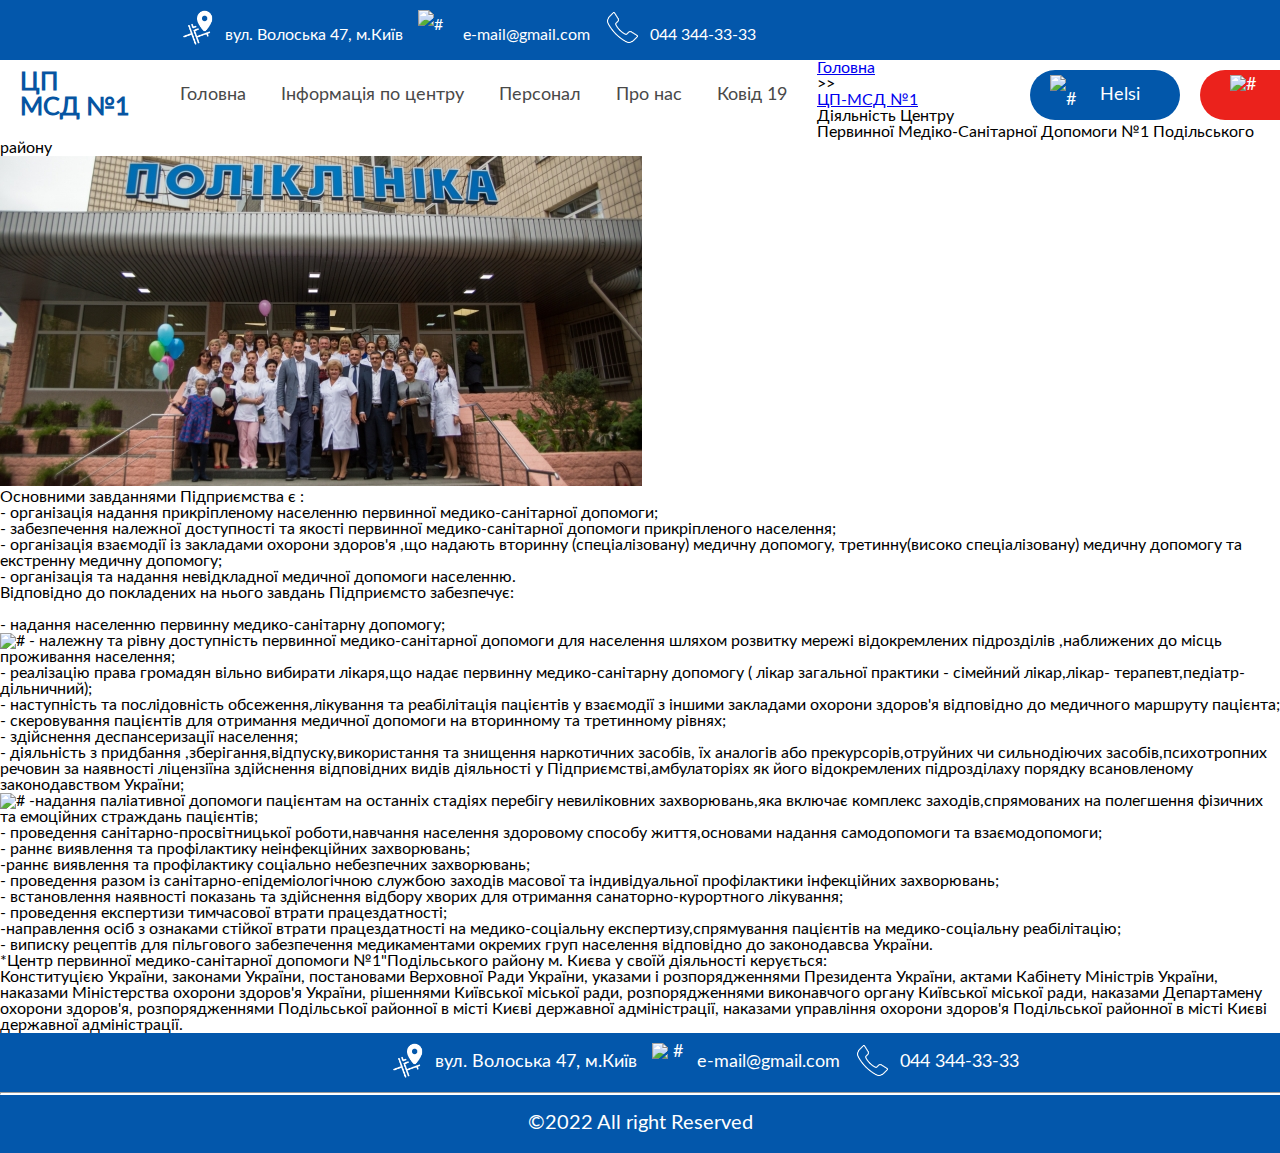
==== aboutHospital.html @ a608c094 "Create aboutHospital.html" ====
<!DOCTYPE html>
<html lang="en">
<head>
    <meta charset="UTF-8">
    <meta http-equiv="X-UA-Compatible" content="IE=edge">
    <meta name="viewport" content="width=device-width, initial-scale=1.0">
    <link rel="stylesheet" href="css/reset.css">
    <link rel="stylesheet" href="css/header.css">
    <link rel="stylesheet" href="css/aboutHospital.css">
    <link rel="stylesheet" href="css/footer.css">
    <title>CPMSD1</title>
</head>
<body>
    
    <div class="wrapper">
        <div class="container">

            <header>
                <div class="hContainer">
                    <ul class="contactList">
                        <li><img class="mapIcons" src="img/map.png" alt="#">вул. Волоська 47, м.Київ</li>
                        <li><img class="mailIcons" src="img/mail.png" alt="#">e-mail@gmail.com</li>
                        <li><img class="callIcons" src="img/call.png" alt="#">044 344-33-33</li>
                    </ul>
                    <ul class="contactListImg">
                        <li><a href=""><img class="facebookIcons" src="../img/facebook.png" alt="#"></a></li>
                        <li><a href=""><img class="viberIcons" src="../img/viber.png" alt="#"></a></li>
                    </ul>
                </div>

            

                <div class="navContainer">
                <nav>
                    <h1 class="siteLogo">ЦП<br>МСД №1</h1>
                    <ul class="menuNav">
                        <li><a class="aNav" href="">Головна</a></li>
                        <li><a class="aNav" href="#aboutUs">Інформація по центру</a></li>
                        <li><a class="aNav" href="">Персонал</a></li>
                        <li><a class="aNav" href="">Про нас</a></li>
                        <li><a class="aNav" href="">Ковід 19</a></li>
                    </ul>
                </nav>

                    <a href="">
                        <div class="appointmentDoctor">
                            <img src="../img/bookIcons.png" alt="#">
                            <p>Записатись <br> на прийом</p>                           
                        </div>
                    </a>
                    <a href="http://www.helsi.me">
                        <div class="helsiInfo">
                            <img src="../img/helsi.png" alt="#">
                            <p>Helsi</p>
                        </div>
                    </a>

                
                </div>

            </header>

            <!-- Header End -->

            <div class="aboutHospital">
                <div class="aboutHospitalContainer">

                    <div class="breadCrumbsBlock">
                        <ul class="breadCrumbsList">
                            <a href="index.html" class="breadCrumbsLink"><li>Головна</li></a>
                            <li>>></li>
                            <a href="aboutHospital.html" class="breadCrumbsLink"><li>ЦП-МСД №1</li></a>
                        </ul>
                    </div> 

                    <div class="aboutHospitalWork">
                        
                        <h1>Діяльність Центру Первинної Медіко-Санітарної Допомоги №1 Подільського району</h1>
     <div class="mainWorkHospital">

                        <img src="img/hospitalPhoto.jpg" alt="#" class="aboutHospitalImage0">
<h2>Основними завданнями Підприємства є :</h2>
<p>
- організація надання прикріпленому населенню первинної медико-санітарної допомоги;
<br>
- забезпечення належної доступності та якості первинної медико-санітарної допомоги прикріпленого населення;
<br>
- організація взаємодії із закладами охорони здоров'я ,що надають вторинну (спеціалізовану) медичну допомогу, третинну(високо спеціалізовану) медичну допомогу та екстренну медичну допомогу;
<br>
- організація та надання невідкладної медичної допомоги населенню.
<br></p>
    </div>




    <div class="hospitalWorkProcces">

<h2>Відповідно до покладених на нього завдань Підприємсто забезпечує:</h2>
<br>
- надання населенню первинну медико-санітарну допомогу;
<br>
<img src="img/aboutHospitalImg1.jpg" alt="#" class="aboutHospitalImg1">
- належну та рівну доступність первинної медико-санітарної допомоги для населення шляхом розвитку мережі відокремлених підрозділів ,наближених до місць проживання населення;
<br>
- реалізацію права громадян вільно вибирати лікаря,що надає первинну медико-санітарну допомогу ( лікар загальної практики - сімейний лікар,лікар- терапевт,педіатр-дільничний);
<br>
- наступність та послідовність обсеження,лікування та реабілітація пацієнтів у взаємодії з іншими закладами охорони здоров'я відповідно до медичного маршруту пацієнта;
<br>
- скеровування пацієнтів для отримання медичної допомоги на вторинному та третинному рівнях;
<br>
- здійснення деспансеризації населення;
<br>
- діяльність з придбання ,зберігання,відпуску,використання та знищення наркотичних засобів, їх аналогів або прекурсорів,отруйних чи сильнодіючих засобів,психотропних речовин за наявності ліцензіїна здійснення відповідних видів діяльності у Підприємстві,амбулаторіях як його відокремлених підрозділаху порядку всановленому законодавством України;
<br>
<img src="img/aboutHospitalImg2.jpg" alt="#" class="aboutHospitalImg2">
-надання паліативної допомоги пацієнтам на останніх стадіях перебігу невиліковних захворювань,яка включає комплекс заходів,спрямованих на полегшення фізичних та емоційних страждань пацієнтів;
<br>
- проведення санітарно-просвітницької роботи,навчання населення здоровому способу життя,основами надання самодопомоги та взаємодопомоги;
<br>
- раннє виявлення та профілактику неінфекційних захворювань;
<br>
-раннє виявлення та профілактику соціально небезпечних захворювань;
<br>
- проведення разом із санітарно-епідеміологічною службою заходів масової та індивідуальної профілактики інфекційних захворювань;
<br>
- встановлення наявності показань та здійснення відбору хворих для отримання санаторно-курортного лікування;
<br>
- проведення експертизи тимчасової втрати працездатності;
<br>
-направлення осіб з ознаками стійкої втрати працездатності на медико-соціальну експертизу,спрямування пацієнтів на медико-соціальну реабілітацію;
<br>
- виписку рецептів для пільгового забезпечення медикаментами окремих груп населення відповідно до законодавсва України.
<br>
</div>




<div class="law">

<h2>*Центр первинної медико-санітарної допомоги №1"Подільського району м. Києва у своїй діяльності керується:</h2> Конституцією України, законами України, постановами Верховної Ради України, указами і розпорядженнями Президента України, актами Кабінету Міністрів України, наказами Міністерства охорони здоров'я України, рішеннями Київської міської ради, розпорядженнями виконавчого органу Київської міської ради, наказами Департамену охорони здоров'я, розпорядженнями Подільської районної в місті Києві державної адміністрації, наказами управління охорони здоров'я Подільської районної в місті Києві державної адміністрації.

</div>

                </div>
                    


                </div>
            </div>

            <!-- ask End -->
        

            <footer>
                <div class="footerContainer">
                <div class="contactFooter">
                    <ul class="contactListFooter">
                        <li><img class="mapIcons" src="img/map.png" alt="#">вул. Волоська 47, м.Київ</li>
                        <li><img class="mailIcons" src="img/mail.png" alt="#">e-mail@gmail.com</li>
                        <li><img class="callIcons" src="img/call.png" alt="#">044 344-33-33</li>
                    </ul>
                </div>
            </div>
            <hr class="copyrightLane">
            <p class="copyright">&copy;2022 All right Reserved</p>

            </footer>









        </div>
    </div>

</body>
</html>
---- css/header.css ----
@font-face {
    font-family: 'Lato Regular';
    src: url('../fonts/Lato-Regular.eot');
    src: url('../fonts/Lato-Regular.eot?#iefix') format('embedded-opentype'),
    url('../fonts/Lato-Regular.woff') format('woff'),
    url('../fonts/Lato-Regular.ttf') format('truetype');
    font-weight: normal;
    font-style: normal;
    }

body, html {
    font-family: 'Lato Regular';
    overflow-x:hidden;
}

header {
    background: #0357ab;
    width: 100%;
    height: 60px;
}

.hContainer {
    margin: auto;
    width: 1440px;
    height: 50px;
    color: white;
    font-size: 16px;
    line-height: 30px;
}

.contactList {
    margin-left: 160px;
}

.contactList>li {
    float: left;
  /*  border: 1px solid red;  */
    margin-right: 15px;
    margin-top: 20px;
}

.facebookIcons {
    height: 45px;
    width: 45px;
    margin-top: 5px;
}

.viberIcons {
    height: 45px;
    width: 45px;
    margin-top: 5px;
}

.contactListImg>li {
    margin-right: 20px;
    float: right;
}


.mapIcons {
    height: 35px;
    width: 35px;
    margin-top: -10px;
    margin-left: 20px;
    margin-right: 10px;
    float: left;
}

.mailIcons {
    height: 35px;
    width: 35px;
    margin-top: -10px;
    margin-right: 10px;
    float: left;
}

.callIcons {
    height: 35px;
    width: 35px;
    margin-top: -10px;
    margin-right: 10px;
    float: left;
}

/* infoLine End  */

/* navBegin */

.navContainer {
    width: 1440px;
    height: 75px;
    margin: auto;
    margin-top: 10px;
}

.siteLogo {
    color: #0655a2;
    font-weight: bold;
    font-size: 25px;
    margin-top: 10px;
    margin-left: 20px;
    float: left;
}

.menuNav {
    margin-left: 50px;
    float: left;
    font-size: 18px;
    height: 70px;
}

.menuNav>li {
    display: inline-block;
    margin-right: 30px;
    height: 100%;
    line-height: 70px;
}

.aNav {
    color: #494949;
    text-decoration: none;
}

.aNav:hover {
    text-decoration: underline;
}

.appointmentDoctor {
    width: 220px;
    height: 50px;
    font-size: 18px;
    line-height: 20px;
    border-radius: 25px;
    color: #ffffff;
    background: #eb221c;
    float: right;
    margin-top: 10px;
    margin-right: 20px;
}

.appointmentDoctor:hover {
    background: rgb(255, 60, 0);
}

.appointmentDoctor>p {
    margin-top: 5px;
    margin-left: 90px;
}

.appointmentDoctor>img {
    float: left;
    height: 40px;
    width: 40px;
    margin-left: 30px;
    margin-top: 5px;
}

.helsiInfo {
    width: 150px;
    height: 50px;
    font-size: 18px;
    line-height: 50px;
    border-radius: 25px;
    color: #ffffff;
    background: #0257aa;
    float: right;
    margin-top: 10px;
    margin-right: 20px;
}

.helsiInfo:hover {
    outline: 3px solid #0093c0;
}

.helsiInfo>img {
    height: 40px;
    width: 40px;
    float: left;
    margin-left: 20px;
    margin-top: 5px;
    margin-right: 10px;
}

/* Header end */
---- css/footer.css ----
footer {
    width: 100%;
    background: #0357ab;
    position: relative;
    color: white;
    text-align: center;
}

.footerContainer {
    width: 1440px;
    height: 80px;
    margin: auto;
    position: relative;
}

.contactListFooter {
    width: 700px;
    height: 50px;
    margin: auto;
    font-size: 18px;
}

.contactListFooter>li {
    float: left;
  /*  border: 1px solid red;  */
    margin-right: 15px;
    margin-top: 20px;
}

.contactFooter>p {
    float: left;
    width: 30%; 
    border: 1px solid white;
    margin-left: 2.5%;
    margin-top: 30px;
}

.copyrightLane {
    border-bottom: 2px solid white;
    position: absolute;
    width: 100%;
    bottom: 50px;
}

.copyright {
    padding-bottom: 20px;
    font-size: 20px;
}
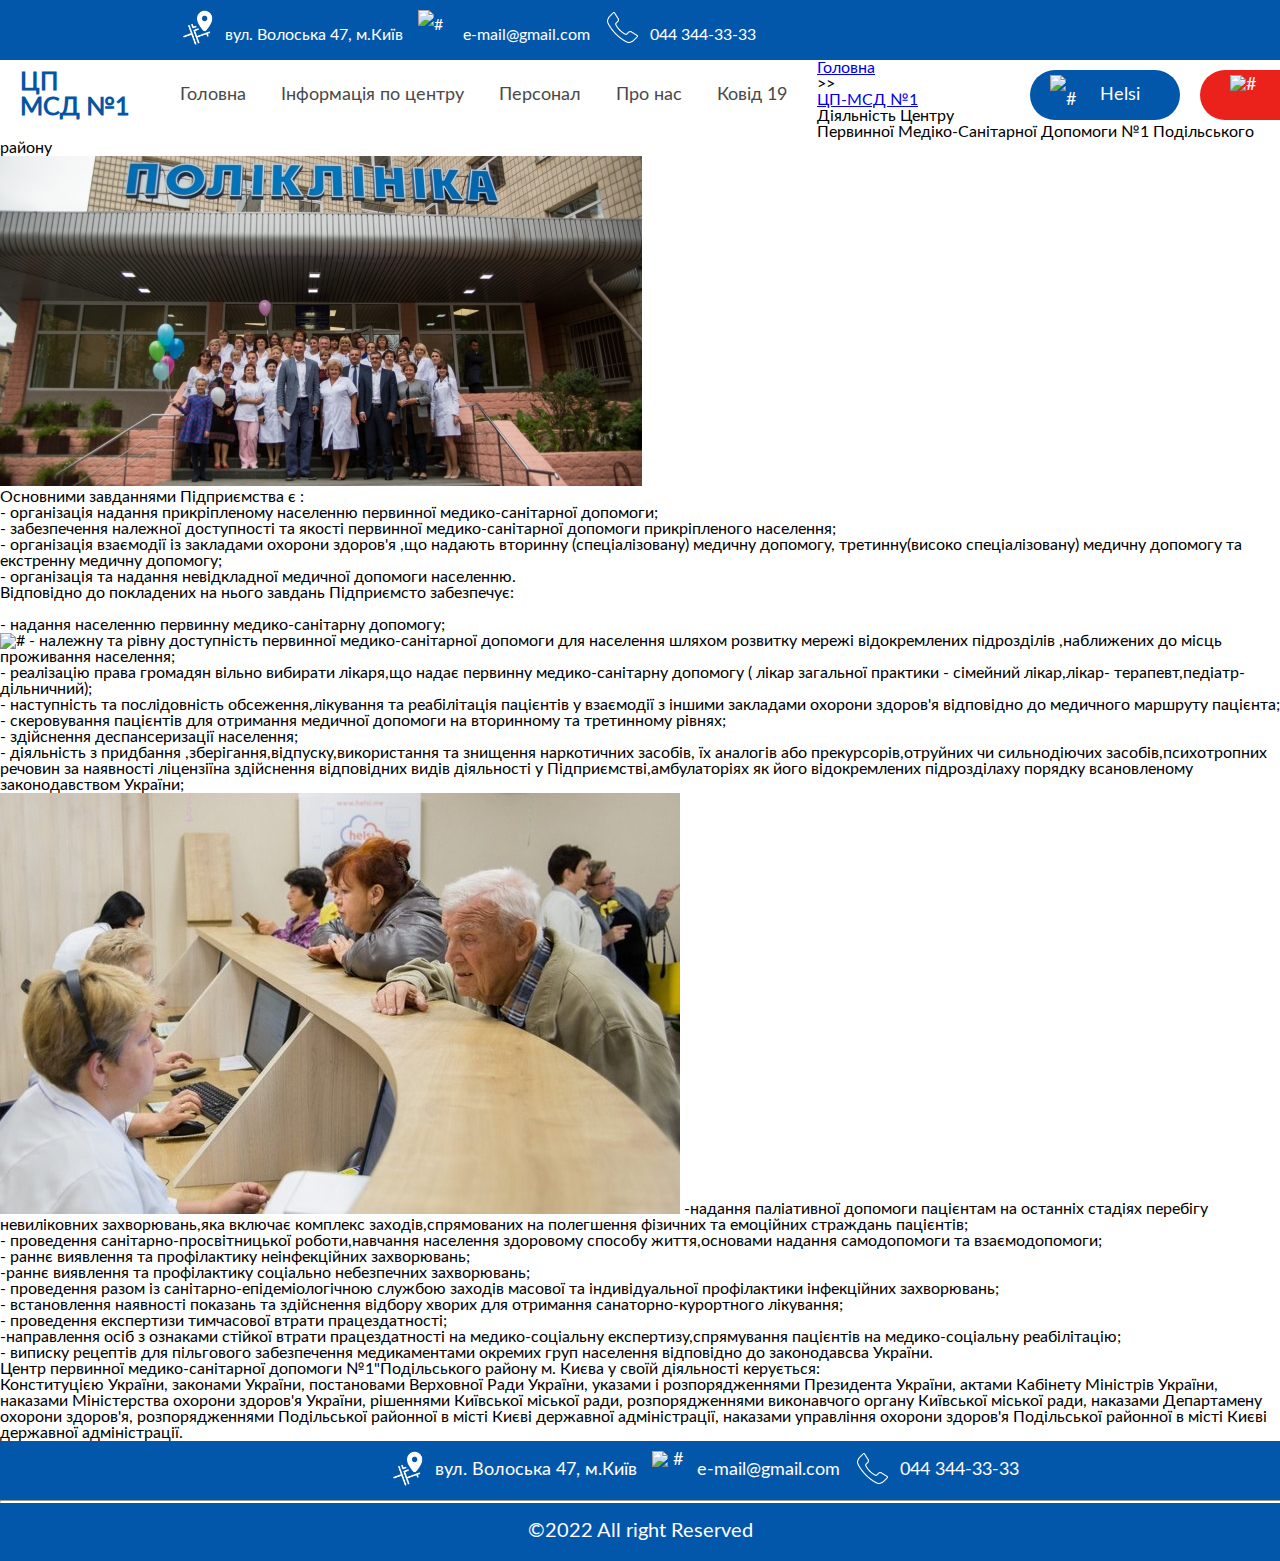
==== commit 29f05556: "Update aboutHospital.html" ====
--- a/aboutHospital.html
+++ b/aboutHospital.html
@@ -139,7 +139,7 @@
 
 <div class="law">
 
-<h2>*Центр первинної медико-санітарної допомоги №1"Подільського району м. Києва у своїй діяльності керується:</h2> Конституцією України, законами України, постановами Верховної Ради України, указами і розпорядженнями Президента України, актами Кабінету Міністрів України, наказами Міністерства охорони здоров'я України, рішеннями Київської міської ради, розпорядженнями виконавчого органу Київської міської ради, наказами Департамену охорони здоров'я, розпорядженнями Подільської районної в місті Києві державної адміністрації, наказами управління охорони здоров'я Подільської районної в місті Києві державної адміністрації.
+<h2>Центр первинної медико-санітарної допомоги №1"Подільського району м. Києва у своїй діяльності керується:</h2> Конституцією України, законами України, постановами Верховної Ради України, указами і розпорядженнями Президента України, актами Кабінету Міністрів України, наказами Міністерства охорони здоров'я України, рішеннями Київської міської ради, розпорядженнями виконавчого органу Київської міської ради, наказами Департамену охорони здоров'я, розпорядженнями Подільської районної в місті Києві державної адміністрації, наказами управління охорони здоров'я Подільської районної в місті Києві державної адміністрації.
 
 </div>
 
